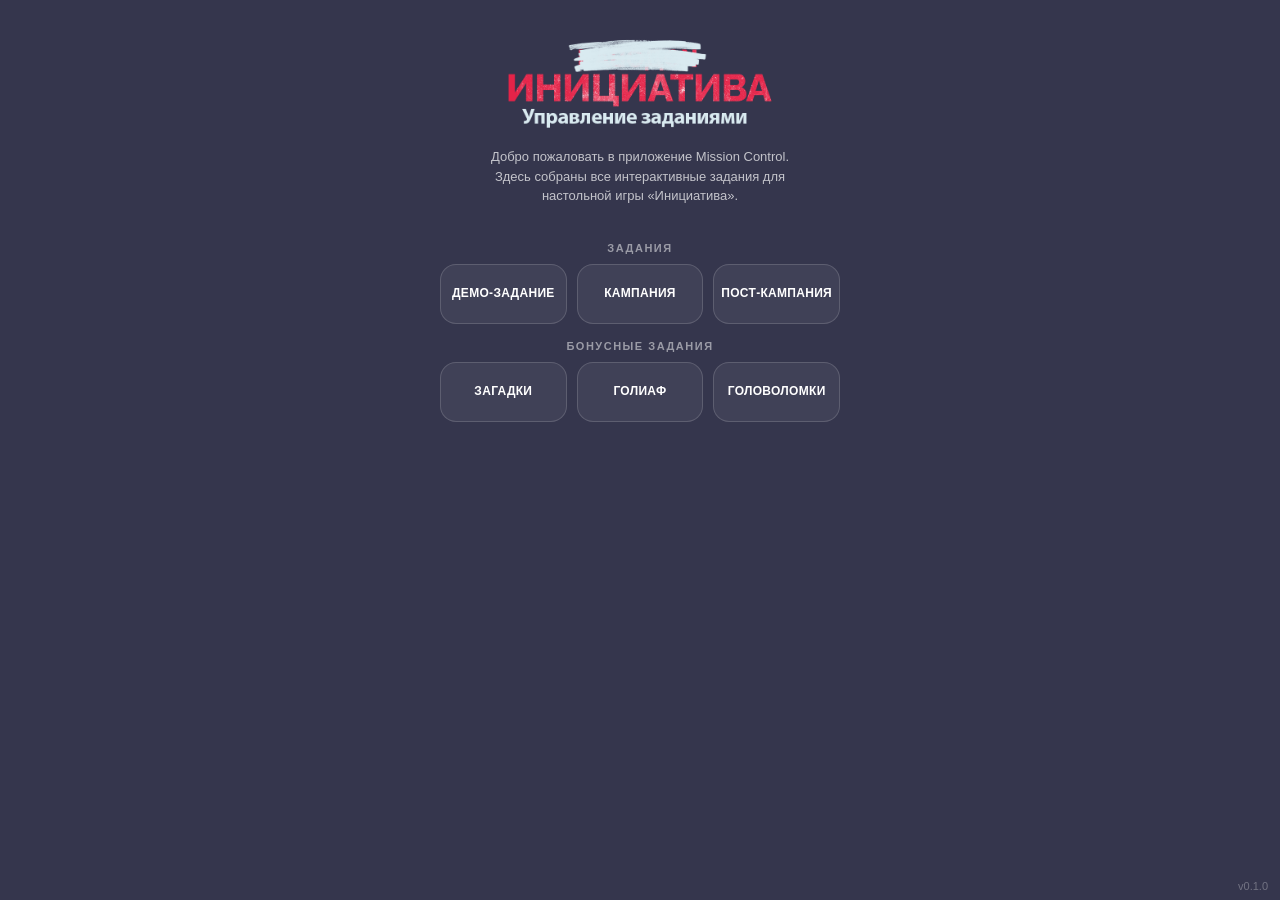
==== index.html @ 0a1f14d0 "feat: pwa version" ====
<!DOCTYPE html>
<html lang="ru">

<head>
  <meta charset="UTF-8">
  <meta name="viewport"
    content="width=device-width, initial-scale=1.0, maximum-scale=1.0, user-scalable=no, viewport-fit=cover">
  <title>The Initiative: Mission Control</title>

  <meta name="apple-mobile-web-app-capable" content="yes">
  <meta name="apple-mobile-web-app-status-bar-style" content="black-translucent">
  <meta name="apple-mobile-web-app-title" content="Initiative">
  <meta name="theme-color" content="#35364d">

  <link rel="manifest" href="manifest.json">
  <link rel="icon" type="image/x-icon" href="assets/icons/favicon.ico">
  <link rel="apple-touch-icon" href="assets/images/Mission+Control+Logo+RU.png">

  <link rel="stylesheet" href="css/style.css">
</head>

<body>

  <!-- Home Screen -->
  <div id="home-screen" class="screen">
    <div class="home-logo">
      <img src="assets/images/Mission+Control+Logo+RU.png" alt="Mission Control Logo">
    </div>
    <p class="home-description">
      Добро пожаловать в приложение Mission Control. Здесь собраны все интерактивные задания для настольной игры
      «Инициатива».
    </p>

    <div class="section-title">Задания</div>
    <div id="main-sets" class="set-grid">
      <!-- Rendered by JS -->
    </div>

    <div class="section-title">Бонусные задания</div>
    <div id="bonus-sets" class="set-grid">
      <!-- Rendered by JS -->
    </div>
  </div>

  <!-- Plan Screen -->
  <div id="plan-screen" class="screen hidden">
    <div class="task-header">
      <button id="plan-back-btn" class="header-btn" aria-label="Назад">←</button>
      <div class="header-center">
        <span id="plan-set-name" class="header-set-name">Набор</span>
        <select id="plan-mission-select" class="header-select"></select>
      </div>
      <button id="plan-toggle-btn" class="header-btn" aria-label="Перейти к форме">🔄</button>
    </div>
    <div id="plan-content" class="plan-content">
      <!-- Rendered by JS -->
    </div>
  </div>

  <!-- Form Screen -->
  <div id="form-screen" class="screen hidden">
    <div class="task-header">
      <button id="form-back-btn" class="header-btn" aria-label="Назад">←</button>
      <div class="header-center">
        <span id="form-set-name" class="header-set-name">Набор</span>
        <select id="form-mission-select" class="header-select"></select>
      </div>
      <button id="form-toggle-btn" class="header-btn" aria-label="Перейти к плану">🔄</button>
    </div>
    <div id="form-content" class="form-content">
      <!-- Rendered by JS -->
    </div>
  </div>

  <!-- Flip Indicator -->
  <div id="flip-indicator" class="flip-indicator">🔄 Форма</div>

  <!-- Password Modal -->
  <div id="password-modal" class="modal-overlay">
    <div class="modal">
      <h3>ЗАДАНИЕ ЗАБЛОКИРОВАНО</h3>
      <p>Чтобы сыграть в последнее задание, вы должны использовать всё, что узнали о проекте «Голиаф». Введите пароль:
      </p>
      <input type="text" id="password-input" placeholder="ПАРОЛЬ" autocomplete="off" autocorrect="off"
        autocapitalize="characters" spellcheck="false">
      <div id="password-error" class="modal-error"></div>
      <div class="modal-buttons">
        <button id="password-cancel-btn" class="modal-btn-cancel">Отмена</button>
        <button id="password-submit-btn" class="modal-btn-submit">Ввод</button>
      </div>
    </div>
  </div>

  <!-- Scripts -->
  <div class="app-version">v0.1.0</div>
  <script src="js/data.js"></script>
  <script src="js/app.js"></script>
</body>

</html>
---- css/style.css ----
/* ==========================================
   The Initiative Mission Control PWA
   Mobile-first dark theme
   ========================================== */

:root {
  --bg-primary: rgb(53, 54, 77);
  --bg-secondary: rgb(40, 41, 60);
  --bg-card: rgba(255, 255, 255, 0.06);
  --bg-card-hover: rgba(255, 255, 255, 0.12);
  --text-primary: #ffffff;
  --text-secondary: rgba(255, 255, 255, 0.7);
  --text-muted: rgba(255, 255, 255, 0.5);
  --accent: #e74c3c;
  --accent-hover: #c0392b;
  --border: rgba(255, 255, 255, 0.15);
  --border-active: rgba(255, 255, 255, 0.4);
  --header-height: 52px;
  --safe-top: env(safe-area-inset-top, 0px);
  --safe-bottom: env(safe-area-inset-bottom, 0px);
  --shutter-closed-bg: #2d2d2d;
  --shutter-open-bg: transparent;
}

* {
  margin: 0;
  padding: 0;
  box-sizing: border-box;
  -webkit-tap-highlight-color: transparent;
}

html, body {
  height: 100%;
  overflow: hidden;
  font-family: -apple-system, BlinkMacSystemFont, 'Segoe UI', Roboto, sans-serif;
  background: var(--bg-primary);
  color: var(--text-primary);
  -webkit-user-select: none;
  user-select: none;
  -webkit-text-size-adjust: 100%;
}

/* ==========================================
   Screens
   ========================================== */

.screen {
  position: absolute;
  inset: 0;
  display: flex;
  flex-direction: column;
  transition: opacity 0.25s ease, transform 0.25s ease;
  overflow-y: auto;
  overflow-x: hidden;
  -webkit-overflow-scrolling: touch;
}

.screen.hidden {
  opacity: 0;
  pointer-events: none;
  transform: translateX(30px);
}

.screen.hidden-left {
  opacity: 0;
  pointer-events: none;
  transform: translateX(-30px);
}

/* ==========================================
   Home screen
   ========================================== */

#home-screen {
  padding: calc(var(--safe-top) + 16px) 16px calc(var(--safe-bottom) + 16px);
  align-items: center;
  justify-content: flex-start;
}

.home-logo {
  width: min(280px, 80%);
  margin: 16px auto 8px;
}

.home-logo img {
  width: 100%;
  height: auto;
}

.home-description {
  color: var(--text-secondary);
  font-size: 13px;
  line-height: 1.5;
  text-align: center;
  margin: 0 auto 20px;
  max-width: 340px;
  padding: 0 8px;
}

.section-title {
  font-size: 11px;
  font-weight: 600;
  text-transform: uppercase;
  letter-spacing: 1.5px;
  color: var(--text-muted);
  margin: 16px 0 10px;
  width: 100%;
  text-align: center;
}

.set-grid {
  display: grid;
  grid-template-columns: repeat(3, 1fr);
  gap: 10px;
  width: 100%;
  max-width: 400px;
  margin: 0 auto;
}

.set-btn {
  display: flex;
  align-items: center;
  justify-content: center;
  padding: 14px 6px;
  background: var(--bg-card);
  border: 1.5px solid var(--border);
  border-radius: 16px;
  color: var(--text-primary);
  font-size: 12px;
  font-weight: 600;
  text-align: center;
  cursor: pointer;
  transition: background 0.2s, border-color 0.2s, transform 0.15s;
  line-height: 1.3;
  min-height: 60px;
  text-transform: uppercase;
  letter-spacing: 0.3px;
}

.set-btn:active {
  transform: scale(0.95);
  background: var(--bg-card-hover);
  border-color: var(--border-active);
}

/* ==========================================
   Task header (shared for plan & form)
   ========================================== */

.task-header {
  position: sticky;
  top: 0;
  z-index: 100;
  display: flex;
  align-items: center;
  justify-content: space-between;
  padding: calc(var(--safe-top) + 6px) 10px 6px;
  background: var(--bg-secondary);
  border-bottom: 1px solid var(--border);
  min-height: var(--header-height);
  flex-shrink: 0;
}

.header-btn {
  display: flex;
  align-items: center;
  justify-content: center;
  width: 38px;
  height: 38px;
  border-radius: 10px;
  border: none;
  background: var(--bg-card);
  color: var(--text-primary);
  font-size: 18px;
  cursor: pointer;
  flex-shrink: 0;
  transition: background 0.15s;
}

.header-btn:active {
  background: var(--bg-card-hover);
}

.header-center {
  flex: 1;
  display: flex;
  flex-direction: column;
  align-items: center;
  gap: 3px;
  min-width: 0;
  padding: 0 8px;
}

.header-set-name {
  font-size: 11px;
  font-weight: 600;
  color: var(--text-muted);
  text-transform: uppercase;
  letter-spacing: 0.5px;
  white-space: nowrap;
  overflow: hidden;
  text-overflow: ellipsis;
  max-width: 100%;
}

.header-select {
  background: var(--bg-card);
  color: var(--text-primary);
  border: 1px solid var(--border);
  border-radius: 8px;
  padding: 4px 24px 4px 8px;
  font-size: 13px;
  font-weight: 500;
  cursor: pointer;
  max-width: 100%;
  appearance: auto;
}

.header-select option {
  color: #000;
  background: #fff;
}

/* ==========================================
   Plan view
   ========================================== */

#plan-screen {
  background: var(--bg-primary);
}

.plan-content {
  flex: 1;
  padding: 0;
  display: flex;
  flex-direction: column;
}

.rules-block {
  padding: 12px 16px;
  background: var(--bg-secondary);
  border-bottom: 1px solid var(--border);
}

.rules-block.collapsed .rules-text {
  display: none;
}

.rules-toggle {
  display: flex;
  align-items: center;
  justify-content: space-between;
  background: none;
  border: none;
  color: var(--text-secondary);
  font-size: 12px;
  cursor: pointer;
  width: 100%;
  padding: 0;
}

.rules-toggle .arrow {
  transition: transform 0.2s;
  font-size: 10px;
}

.rules-block.collapsed .rules-toggle .arrow {
  transform: rotate(-90deg);
}

.rules-text {
  margin-top: 8px;
  font-size: 13px;
  line-height: 1.6;
  color: var(--text-secondary);
}

.rules-text b {
  color: var(--text-primary);
}

.plan-image-wrap {
  flex: 1;
  display: flex;
  align-items: flex-start;
  justify-content: center;
  padding: 8px;
}

.plan-image-wrap img {
  width: 100%;
  max-width: 500px;
  height: auto;
  border-radius: 4px;
}

/* ==========================================
   Form view (shutters)
   ========================================== */

#form-screen {
  background: var(--bg-primary);
}

.form-content {
  flex: 1;
  display: flex;
  flex-direction: column;
  padding: 0 16px;
}

.shutter-container {
  position: relative;
  width: 100%;
  max-width: 500px;
  margin: 16px auto;
  overflow: visible;
}

.shutter-container img.form-bg {
  width: 100%;
  height: auto;
  display: block;
}

.shutter-overlay {
  position: absolute;
  inset: 0;
}

.shutter {
  position: absolute;
  cursor: pointer;
  z-index: 2;
  overflow: visible;
}

.shutter img {
  width: 100%;
  height: 100%;
  object-fit: fill;
  display: block;
}

.shutter-open-img {
  position: absolute;
  top: -90%;
  left: 0;
}

.shutter.open {
  /* The open state rendering is handled by showing/hiding images via JS, 
     and the upward position via .shutter-open-img absolute positioning */
}

.reveal-btn-wrap {
  padding: 12px 16px calc(var(--safe-bottom) + 12px);
  display: flex;
  justify-content: flex-end;
}

.reveal-btn {
  background: var(--accent);
  color: white;
  border: none;
  border-radius: 8px;
  padding: 10px 18px;
  font-size: 14px;
  font-weight: 600;
  cursor: pointer;
  transition: background 0.15s, transform 0.1s;
}

.reveal-btn:active {
  background: var(--accent-hover);
  transform: scale(0.97);
}

/* ==========================================
   Password modal
   ========================================== */

.modal-overlay {
  position: fixed;
  inset: 0;
  background: rgba(0, 0, 0, 0.7);
  display: flex;
  align-items: center;
  justify-content: center;
  z-index: 1000;
  opacity: 0;
  pointer-events: none;
  transition: opacity 0.2s;
}

.modal-overlay.active {
  opacity: 1;
  pointer-events: auto;
}

.modal {
  background: var(--bg-secondary);
  border: 1px solid var(--border);
  border-radius: 16px;
  padding: 24px;
  width: min(90%, 340px);
  text-align: center;
}

.modal h3 {
  font-size: 16px;
  margin-bottom: 8px;
}

.modal p {
  font-size: 13px;
  color: var(--text-secondary);
  margin-bottom: 16px;
  line-height: 1.5;
}

.modal input[type="text"] {
  width: 100%;
  padding: 10px 14px;
  background: var(--bg-card);
  border: 1px solid var(--border);
  border-radius: 8px;
  color: var(--text-primary);
  font-size: 16px;
  text-align: center;
  text-transform: uppercase;
  letter-spacing: 2px;
  margin-bottom: 12px;
}

.modal input[type="text"]::placeholder {
  color: var(--text-muted);
  text-transform: none;
  letter-spacing: normal;
}

.modal-error {
  color: var(--accent);
  font-size: 13px;
  min-height: 20px;
  margin-bottom: 8px;
}

.modal-buttons {
  display: flex;
  gap: 10px;
}

.modal-buttons button {
  flex: 1;
  padding: 10px;
  border-radius: 8px;
  border: none;
  font-size: 14px;
  font-weight: 600;
  cursor: pointer;
  transition: background 0.15s;
}

.modal-btn-cancel {
  background: var(--bg-card);
  color: var(--text-primary);
}

.modal-btn-submit {
  background: var(--accent);
  color: white;
}

/* ==========================================
   Epilogue
   ========================================== */

.epilogue-content {
  padding: 16px;
}

.epilogue-computer {
  position: relative;
  margin: 16px auto;
  max-width: 400px;
}

.epilogue-computer img {
  width: 100%;
}

.epilogue-computer-text {
  position: absolute;
  top: 47%;
  left: 50%;
  margin: 0 30% 8% -20%;
  transform: translate(0, -50%);
  text-transform: uppercase;
  font-family: monospace;
  font-size: clamp(8px, 2.5vw, 14px);
  font-weight: bold;
  color: darkgreen;
  line-height: 1.6;
  text-align: left;
}

.epilogue-text {
  font-size: 14px;
  line-height: 1.7;
  color: var(--text-secondary);
  margin: 16px 0;
}

.epilogue-spoiler-images {
  display: flex;
  gap: 8px;
  margin: 12px 0;
}

.epilogue-spoiler-images img {
  width: 48%;
  border-radius: 4px;
}

/* ==========================================
   Flip indicator
   ========================================== */

.flip-indicator {
  position: fixed;
  top: 50%;
  left: 50%;
  transform: translate(-50%, -50%) scale(0);
  background: rgba(0, 0, 0, 0.85);
  border-radius: 16px;
  padding: 16px 24px;
  color: white;
  font-size: 14px;
  z-index: 500;
  pointer-events: none;
  transition: transform 0.2s ease;
}

.flip-indicator.show {
  transform: translate(-50%, -50%) scale(1);
}

/* ==========================================
   Utilities
   ========================================== */

.sr-only {
  position: absolute;
  width: 1px;
  height: 1px;
  padding: 0;
  margin: -1px;
  overflow: hidden;
  clip: rect(0, 0, 0, 0);
  border: 0;
}

/* Custom scrollbar */
::-webkit-scrollbar { width: 4px; }
::-webkit-scrollbar-track { background: transparent; }
::-webkit-scrollbar-thumb { background: var(--border); border-radius: 2px; }

.app-version {
  position: fixed;
  bottom: 8px;
  right: 12px;
  color: rgba(255, 255, 255, 0.3);
  font-size: 11px;
  pointer-events: none;
  z-index: 1000;
}
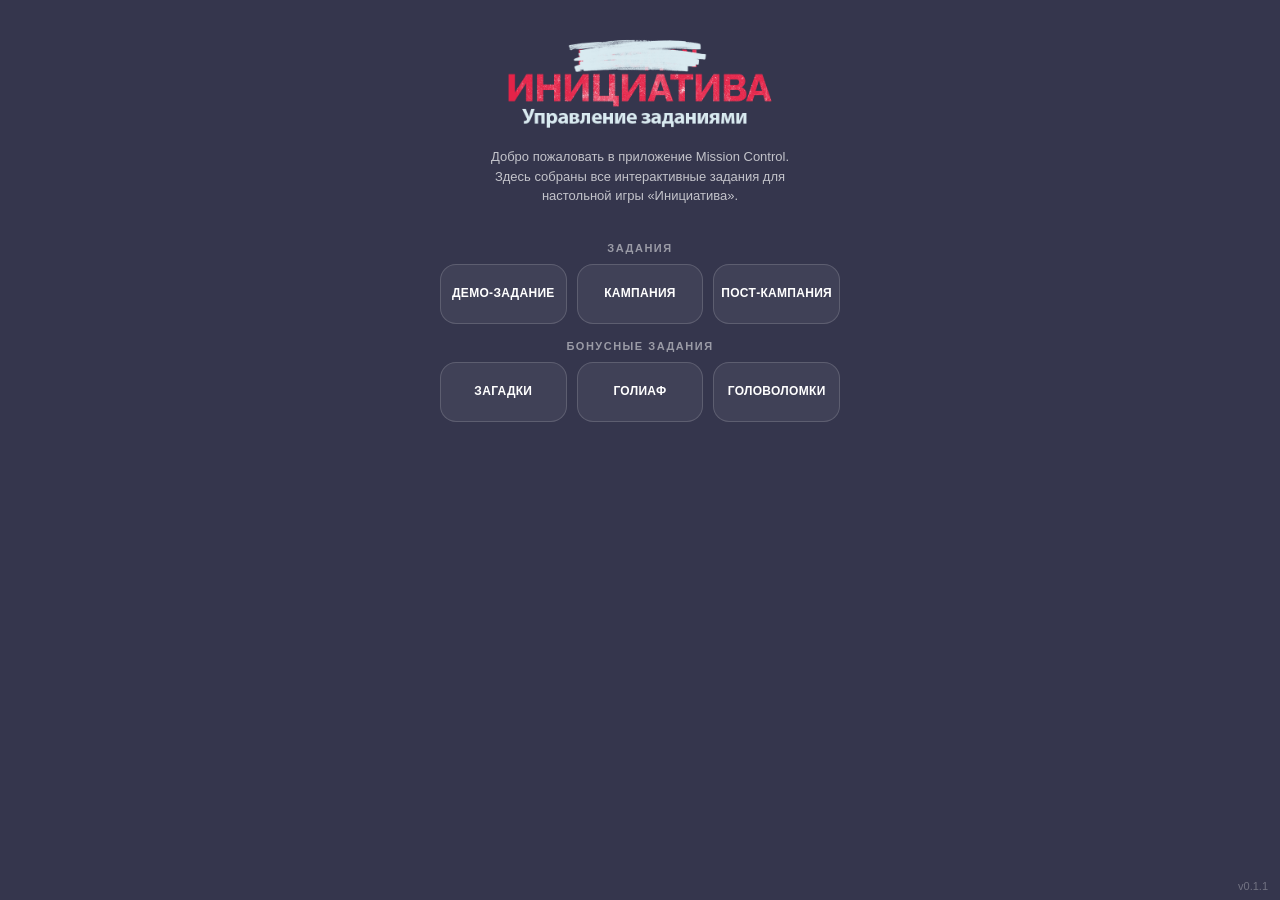
==== commit 225f80dc: "fix: logo, name and windowUp path" ====
--- a/index.html
+++ b/index.html
@@ -5,11 +5,11 @@
   <meta charset="UTF-8">
   <meta name="viewport"
     content="width=device-width, initial-scale=1.0, maximum-scale=1.0, user-scalable=no, viewport-fit=cover">
-  <title>The Initiative: Mission Control</title>
+  <title>Инициатива. Управление заданиями</title>
 
   <meta name="apple-mobile-web-app-capable" content="yes">
   <meta name="apple-mobile-web-app-status-bar-style" content="black-translucent">
-  <meta name="apple-mobile-web-app-title" content="Initiative">
+  <meta name="apple-mobile-web-app-title" content="Инициатива">
   <meta name="theme-color" content="#35364d">
 
   <link rel="manifest" href="manifest.json">
@@ -92,7 +92,7 @@
   </div>
 
   <!-- Scripts -->
-  <div class="app-version">v0.1.0</div>
+  <div class="app-version">v0.1.1</div>
   <script src="js/data.js"></script>
   <script src="js/app.js"></script>
 </body>
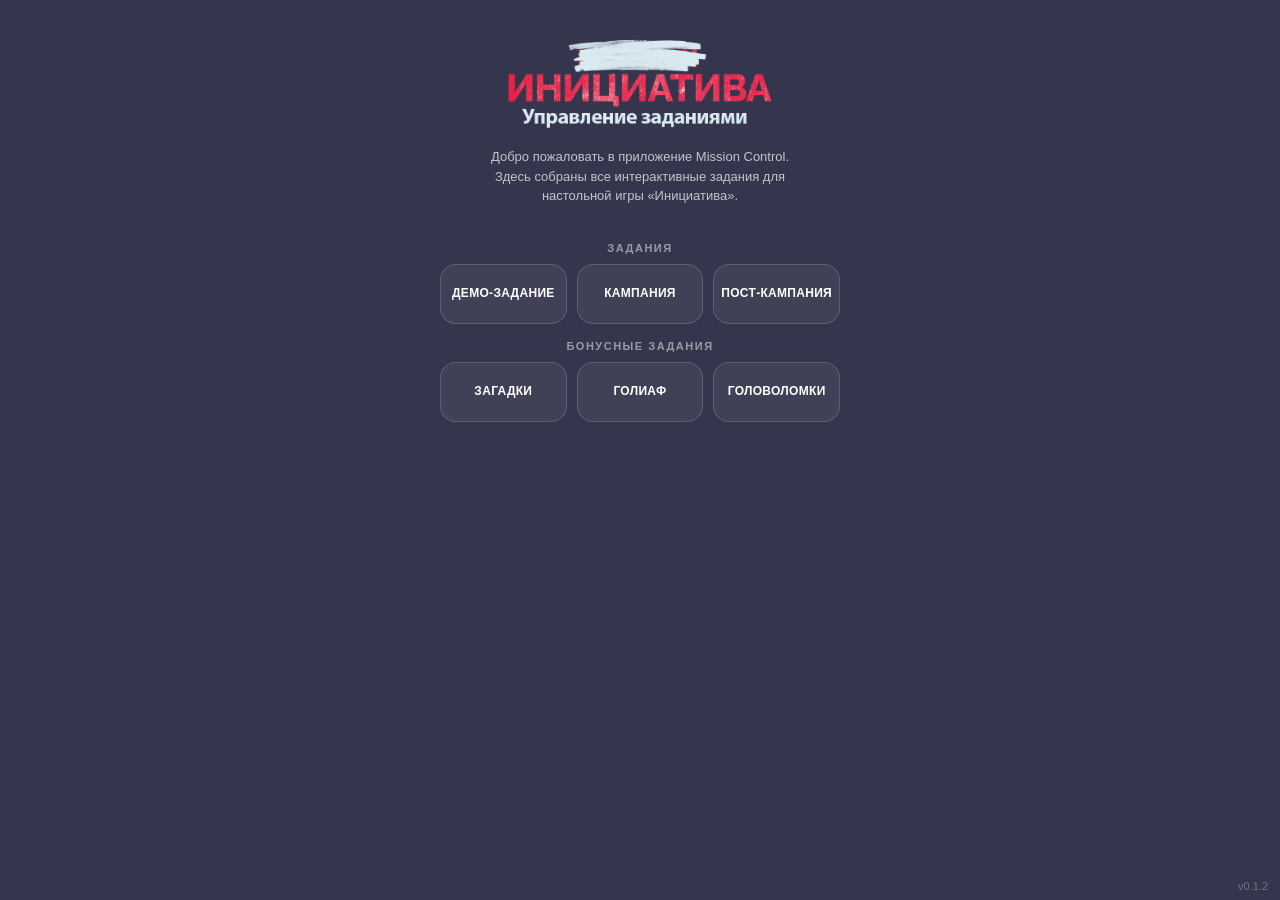
==== commit 76f31740: "fix: logo paths" ====
--- a/index.html
+++ b/index.html
@@ -92,7 +92,7 @@
   </div>
 
   <!-- Scripts -->
-  <div class="app-version">v0.1.1</div>
+  <div class="app-version">v0.1.2</div>
   <script src="js/data.js"></script>
   <script src="js/app.js"></script>
 </body>
